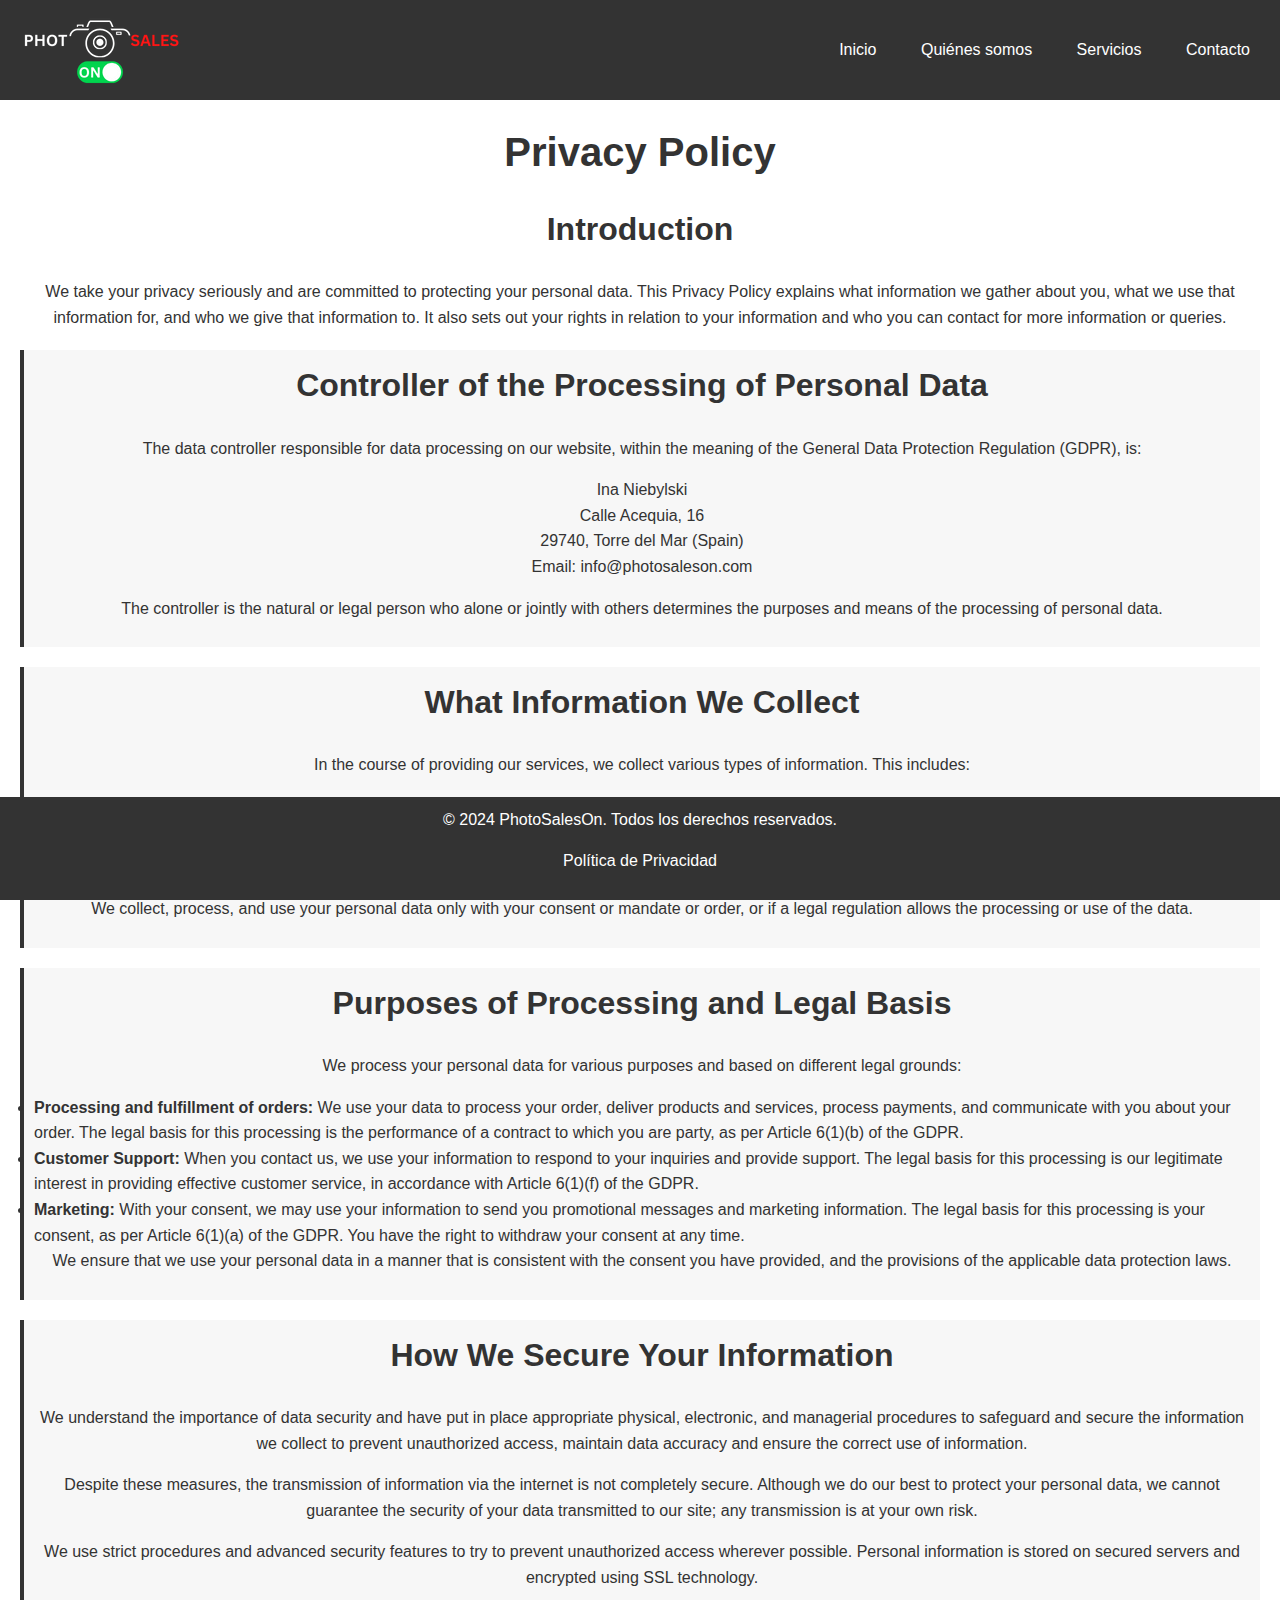
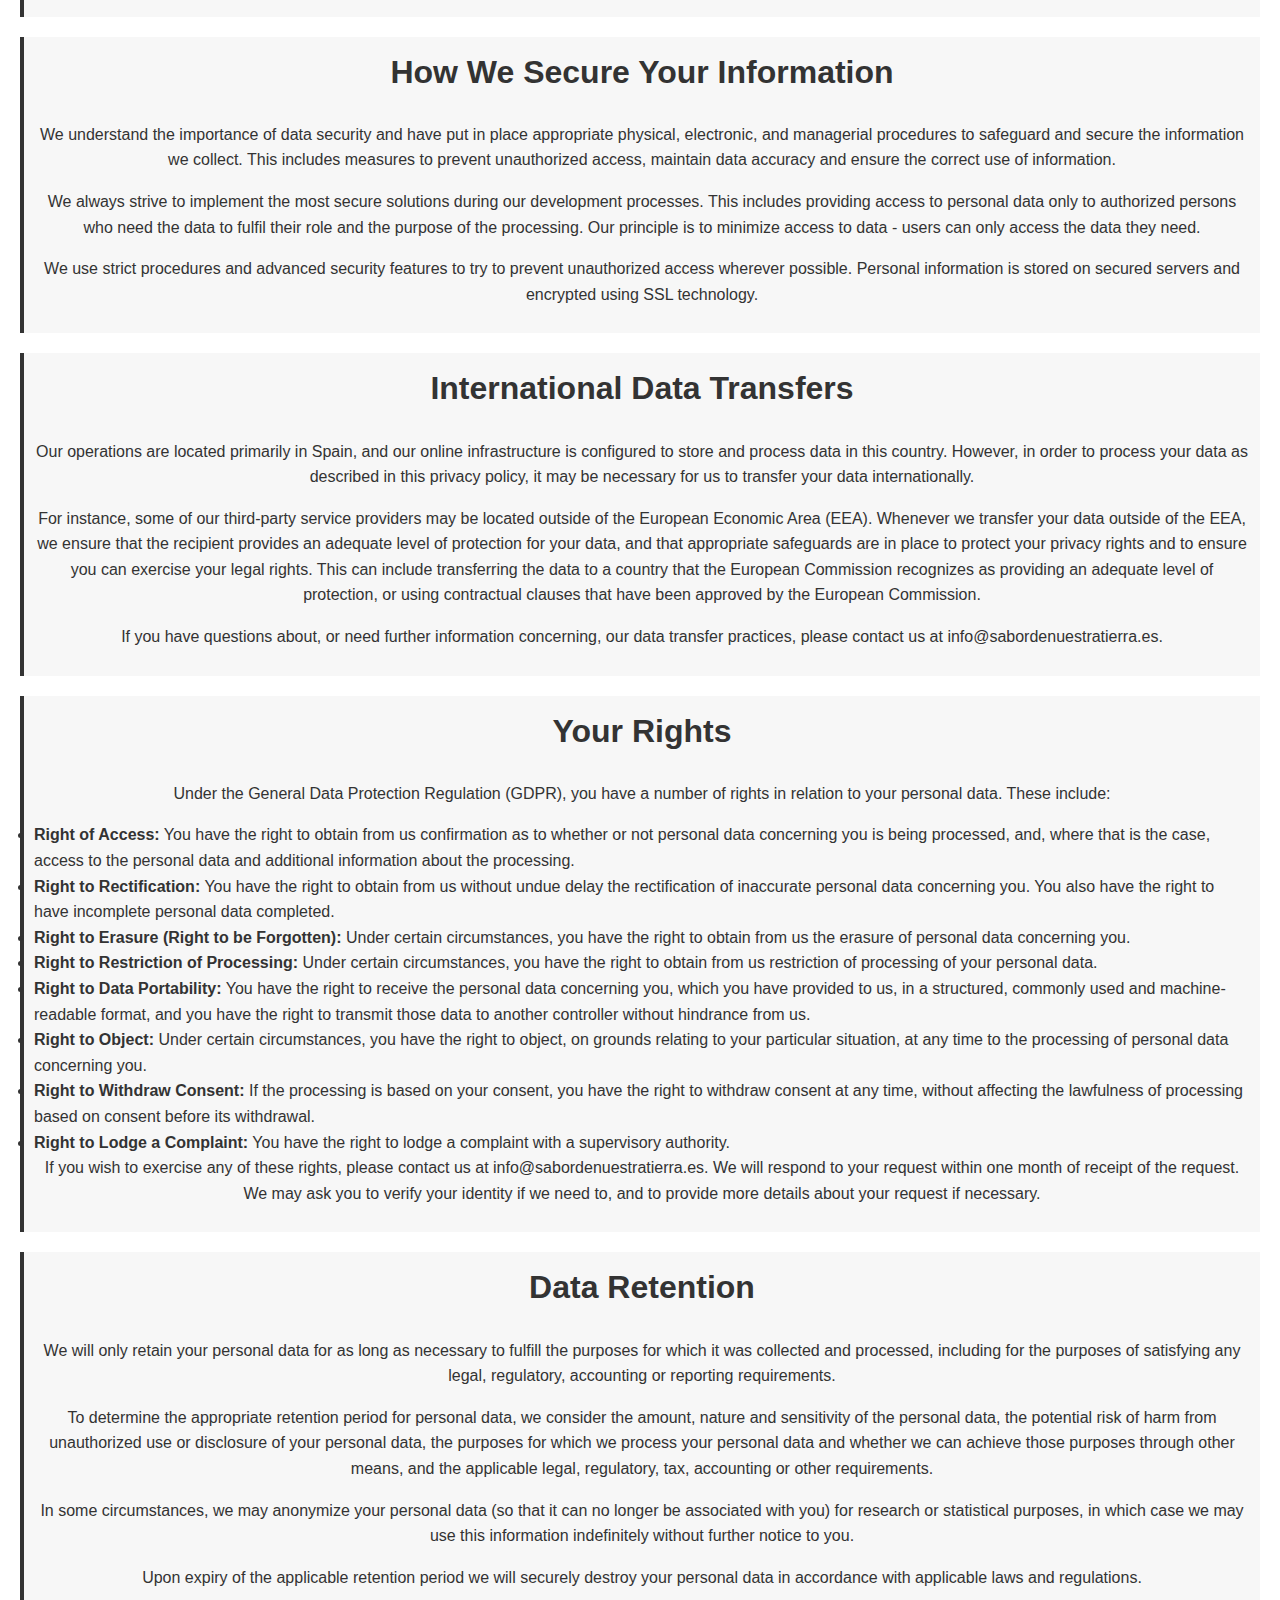
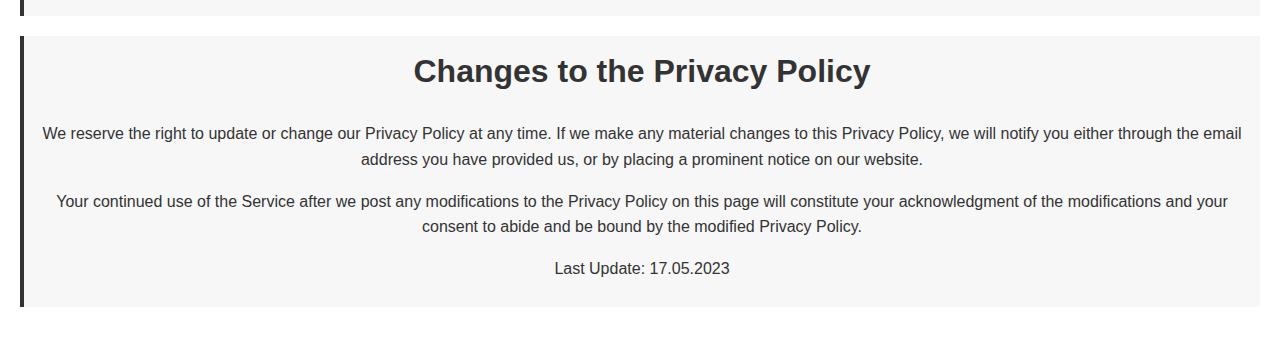
==== privacy-policy.html @ c7219865 "Add files via upload" ====
<!DOCTYPE html>
<html lang="en">
<head>
    <meta charset="UTF-8">
    <meta name="viewport" content="width=device-width, initial-scale=1.0">
    <title>Política de Privacidad - PhotoSalesOn</title>
    <link rel="stylesheet" href="style.css">
</head>
<body>

<!-- Navbar -->
<nav class="navbar">
    <div class="brand-title">
        <img src="logo.png" alt="PhotoSalesOn Logo" height="80">
    </div>
    <div class="navbar-links">
        <ul>
            <li><a href="#home">Inicio</a></li>
            <li><a href="#about">Quiénes somos</a></li>
            <li><a href="#services">Servicios</a></li>
            <li><a href="#contact">Contacto</a></li>
        </ul>
    </div>
    <div class="toggle-button" onclick="toggleMenu()">
        <span class="bar"></span>
        <span class="bar"></span>
        <span class="bar"></span>
    </div>
</nav>

<main>
    <h1>Privacy Policy</h1>
    <h2>Introduction</h2>
    <p>
      We take your privacy seriously and are committed to protecting your personal data. This Privacy Policy explains what information we gather about you, what we use that information for, and who we give that information to. It also sets out your rights in relation to your information and who you can contact for more information or queries.
    </p>
  </div>
  <div class="legal-text">
  <h2>Controller of the Processing of Personal Data</h2>
    <p>
      The data controller responsible for data processing on our website, within the meaning of the General Data Protection Regulation (GDPR), is:
    </p>
    <p>
      Ina Niebylski<br />
      Calle Acequia, 16<br />
      29740, Torre del Mar (Spain)<br />
      Email: info@photosaleson.com
    </p>
    <p>
      The controller is the natural or legal person who alone or jointly with others determines the purposes and means of the processing of personal data.
    </p>
  </div>
  <div class="legal-text">
  <h2>What Information We Collect</h2>
    <p>
      In the course of providing our services, we collect various types of information. This includes:
    </p>
    <ul>
      <li>Contact Data (e.g., email, telephone numbers)</li>
      <li>Content Data (e.g., text input)</li>
      <li>Usage Data (e.g., visited websites, interest in content, access times)</li>
      <li>Meta/Communication Data (e.g., device information, IP addresses)</li>
    </ul>
    <p>
      We collect, process, and use your personal data only with your consent or mandate or order, or if a legal regulation allows the processing or use of the data.
    </p>
  </div>
  <div class="legal-text">
  <h2>Purposes of Processing and Legal Basis</h2>
<p>
We process your personal data for various purposes and based on different legal grounds:
</p>
<ul>
<li><strong>Processing and fulfillment of orders:</strong> We use your data to process your order, deliver products and services, process payments, and communicate with you about your order. The legal basis for this processing is the performance of a contract to which you are party, as per Article 6(1)(b) of the GDPR.</li>
<li><strong>Customer Support:</strong> When you contact us, we use your information to respond to your inquiries and provide support. The legal basis for this processing is our legitimate interest in providing effective customer service, in accordance with Article 6(1)(f) of the GDPR.</li>
<li><strong>Marketing:</strong> With your consent, we may use your information to send you promotional messages and marketing information. The legal basis for this processing is your consent, as per Article 6(1)(a) of the GDPR. You have the right to withdraw your consent at any time.</li>
</ul>
<p>
We ensure that we use your personal data in a manner that is consistent with the consent you have provided, and the provisions of the applicable data protection laws.
</p>
  </div>
  <div class="legal-text">
  <h2>How We Secure Your Information</h2>
<p>
We understand the importance of data security and have put in place appropriate physical, electronic, and managerial procedures to safeguard and secure the information we collect to prevent unauthorized access, maintain data accuracy and ensure the correct use of information.
</p>
<p>
Despite these measures, the transmission of information via the internet is not completely secure. Although we do our best to protect your personal data, we cannot guarantee the security of your data transmitted to our site; any transmission is at your own risk.
</p>
<p>
We use strict procedures and advanced security features to try to prevent unauthorized access wherever possible. Personal information is stored on secured servers and encrypted using SSL technology.
</p>
  </div>
  <div class="legal-text">
  <h2>How We Secure Your Information</h2>
<p>
We understand the importance of data security and have put in place appropriate physical, electronic, and managerial procedures to safeguard and secure the information we collect. This includes measures to prevent unauthorized access, maintain data accuracy and ensure the correct use of information.
</p>
<p>
We always strive to implement the most secure solutions during our development processes. This includes providing access to personal data only to authorized persons who need the data to fulfil their role and the purpose of the processing. Our principle is to minimize access to data - users can only access the data they need.
</p>
<p>
We use strict procedures and advanced security features to try to prevent unauthorized access wherever possible. Personal information is stored on secured servers and encrypted using SSL technology.
</p>

  </div>
  <div class="legal-text">
  <h2>International Data Transfers</h2>
<p>
Our operations are located primarily in Spain, and our online infrastructure is configured to store and process data in this country. However, in order to process your data as described in this privacy policy, it may be necessary for us to transfer your data internationally.
</p>
<p>
For instance, some of our third-party service providers may be located outside of the European Economic Area (EEA). Whenever we transfer your data outside of the EEA, we ensure that the recipient provides an adequate level of protection for your data, and that appropriate safeguards are in place to protect your privacy rights and to ensure you can exercise your legal rights. This can include transferring the data to a country that the European Commission recognizes as providing an adequate level of protection, or using contractual clauses that have been approved by the European Commission.
</p>
<p>
If you have questions about, or need further information concerning, our data transfer practices, please contact us at info@sabordenuestratierra.es.
</p>

  </div>
  <div class="legal-text">
  <h2>Your Rights</h2>
<p>
Under the General Data Protection Regulation (GDPR), you have a number of rights in relation to your personal data. These include:
</p>

<ul>
<li><strong>Right of Access:</strong> You have the right to obtain from us confirmation as to whether or not personal data concerning you is being processed, and, where that is the case, access to the personal data and additional information about the processing.</li>

<li><strong>Right to Rectification:</strong> You have the right to obtain from us without undue delay the rectification of inaccurate personal data concerning you. You also have the right to have incomplete personal data completed.</li>

<li><strong>Right to Erasure (Right to be Forgotten):</strong> Under certain circumstances, you have the right to obtain from us the erasure of personal data concerning you.</li>

<li><strong>Right to Restriction of Processing:</strong> Under certain circumstances, you have the right to obtain from us restriction of processing of your personal data.</li>

<li><strong>Right to Data Portability:</strong> You have the right to receive the personal data concerning you, which you have provided to us, in a structured, commonly used and machine-readable format, and you have the right to transmit those data to another controller without hindrance from us.</li>

<li><strong>Right to Object:</strong> Under certain circumstances, you have the right to object, on grounds relating to your particular situation, at any time to the processing of personal data concerning you.</li>

<li><strong>Right to Withdraw Consent:</strong> If the processing is based on your consent, you have the right to withdraw consent at any time, without affecting the lawfulness of processing based on consent before its withdrawal.</li>

<li><strong>Right to Lodge a Complaint:</strong> You have the right to lodge a complaint with a supervisory authority.</li>
</ul>

<p>
If you wish to exercise any of these rights, please contact us at info@sabordenuestratierra.es. We will respond to your request within one month of receipt of the request. We may ask you to verify your identity if we need to, and to provide more details about your request if necessary.
</p>


  </div>
  <div class="legal-text">
  <h2>Data Retention</h2>
<p>
We will only retain your personal data for as long as necessary to fulfill the purposes for which it was collected and processed, including for the purposes of satisfying any legal, regulatory, accounting or reporting requirements.
</p>

<p>
To determine the appropriate retention period for personal data, we consider the amount, nature and sensitivity of the personal data, the potential risk of harm from unauthorized use or disclosure of your personal data, the purposes for which we process your personal data and whether we can achieve those purposes through other means, and the applicable legal, regulatory, tax, accounting or other requirements.
</p>

<p>
In some circumstances, we may anonymize your personal data (so that it can no longer be associated with you) for research or statistical purposes, in which case we may use this information indefinitely without further notice to you.
</p>

<p>
Upon expiry of the applicable retention period we will securely destroy your personal data in accordance with applicable laws and regulations.
</p>

  </div>
  <div class="legal-text">
  <h2>Changes to the Privacy Policy</h2>
<p>
We reserve the right to update or change our Privacy Policy at any time. If we make any material changes to this Privacy Policy, we will notify you either through the email address you have provided us, or by placing a prominent notice on our website.
</p>

<p>
Your continued use of the Service after we post any modifications to the Privacy Policy on this page will constitute your acknowledgment of the modifications and your consent to abide and be bound by the modified Privacy Policy.
</p>

<p>
Last Update: 17.05.2023</p>
</main>

<footer>
    <p>© 2024 PhotoSalesOn. Todos los derechos reservados.</p>
    <p><a href="privacy-policy.html">Política de Privacidad</a></p>
</footer>

</body>
</html>
---- style.css ----
/* Reset and base styles */
* {
    box-sizing: border-box;
    margin: 0;
    padding: 0;
}

body {
    font-family: 'Arial', sans-serif;
    line-height: 1.6;
    color: #333;
    padding: 0;
    margin: 0;
}

/* Main content styles */
main {
    padding: 20px;
}

/* Navbar styles */
.navbar {
    background-color: #333;
    color: white;
    display: flex;
    align-items: center;
    justify-content: space-between;
    padding: 10px;
    position: relative; /* Added to support absolute positioning of the toggle button */
}

.brand-title {
    font-size: 1.5em;
}

.navbar-links ul {
    list-style: none;
}

.navbar-links li {
    display: inline;
    padding: 0 20px;
}

.navbar-links a {
    text-decoration: none;
    color: white;
    transition: color 0.3s ease;
}

.navbar-links a:hover {
    color: #0088a9;
}

/*H1 and H2 styles */
h1 {
font-size: 2.5em; 
margin-bottom: 0.5em;
text-align: center;
}

h2 {
    font-size: 2em; /* 32px if the base font size is 16px */
    margin-bottom: 0.75em;
    text-align: center;
 }
    
    /* Text content styles */
p {
    font-size: 1em; 
    margin-bottom: 1em; 
    text-align: center;
}
    
    /* Image styles */
img {
    max-width: 100%;
    height: auto; 
    margin-bottom: 1em; 
    display: block; /* Images are inline by default, so set them to block to enable margin auto */
    margin: 0 auto; /* This will center the image in the container */
    /* other styles */
}

.legal-text {
    margin: 20px 0; /* Add some vertical spacing around the legal text */
    padding: 10px; /* Add some padding inside the legal text sections */
    background-color: #f7f7f7; /* A light background color for contrast (optional) */
    border-left: 4px solid #333; /* A left border for styling (optional) */
}

#home {
    padding-top: 0; /* Remove padding at the top of the home section if needed */
    display: block;
    width: 100%;
}
#banner-section {
    background-color: #333; 
}

.banner-image {
    display: block;
    max-width: 1200px; /* Set maximum width for the image */
    max-height: 400px; /* Keep the original height to prevent pixelation */
    height: auto; /* Maintain aspect ratio */
    margin: 0 auto; /* Center the banner */
    background-color: #333; 
}

    
    /* Contact form styles */
form {
    max-width: 600px; 
    margin: 2em auto;
    display: block; /* Ensure the form is a block-level element */
    margin: 0 auto; /* Center the form in the container */
    /* other styles */
}
    
form label {
    display: block; /* Make labels block-level for easy styling */
    margin-bottom: 0.5em;
}
    
form input[type="text"],
form input[type="email"],
form textarea {
    width: 100%; 
    padding: 0.5em;
    margin-bottom: 1em; 
    border: 1px solid #ccc;
}
    
form button {
    padding: 0.5em 1em;
    background-color: #333;
    color: white;
    border: none;
    cursor: pointer;
}
    
form button:hover {
    background-color: #555; /* Slightly darker on hover */
}

/* Hamburger button styles */
.toggle-button {
    display: none; /* Hidden by default */
    cursor: pointer;
    position: absolute;
    top: 10px;
    right: 10px;
    z-index: 1000; /* Ensures it is on top of other elements */
}

.toggle-button .bar {
    display: block; /* Ensures bars are shown */
    height: 2px;
    width: 25px;
    background-color: white;
    margin: 5px 0; /* Adjust spacing between bars if needed */
}

/* Responsive styles */
@media (max-width: 600px) {

    .banner-image {
        width: 100%; /* Full width of the container */
        max-height: none; /* Allow the height to scale down */
        
    }

    .navbar {
        position: relative; /* Ensure navbar is positioned to contain absolute children */
        padding: 10px; /* Less padding on small screens */
    }

    .navbar-links {
        position: absolute;
        top: 80px; /* Adjust based on your navbar height */
        left: 0;
        right: 0;
        display: none;
        flex-direction: column;
        align-items: center;
        background-color: #333; /* Same as navbar for consistency */
        transition: all 0.3s ease; /* Smooth transition for the dropdown */
        width: 100%; /* Full width */
        z-index: 999; /* Ensure it stacks on top of other content */
    }

    .navbar-links ul {
        width: 100%;
        padding: 0;
    }

    .navbar-links li {
        display: block;
        text-align: center;
        width: 100%;
        padding: 15px 0; /* More padding for tap targets */
    }

    .toggle-button {
        display: block;
    }

    .navbar-links.active {
        display: flex;
    }
    h1 {
        font-size: 2em;
    }
    h2 {
        font-size: 1.5em;
    }
    /* Adjust form input and button sizes for easier interaction on touch devices */
    form input[type="text"],
    form input[type="email"],
    form textarea,
    form button {
    padding: 1em; /* Increase padding to create larger tap targets */
}

}


/* Content styles */
.content {
    padding: 16px;
}

/* Footer styles */
footer {
    background-color: #333;
    color: white;
    text-align: center;
    padding: 10px;
    position: fixed;
    bottom: 0;
    width: 100%;
}

footer a {
    color: white;
    text-decoration: none;
    padding: 0 10px;
}

footer a:hover {
    text-decoration: underline;
}
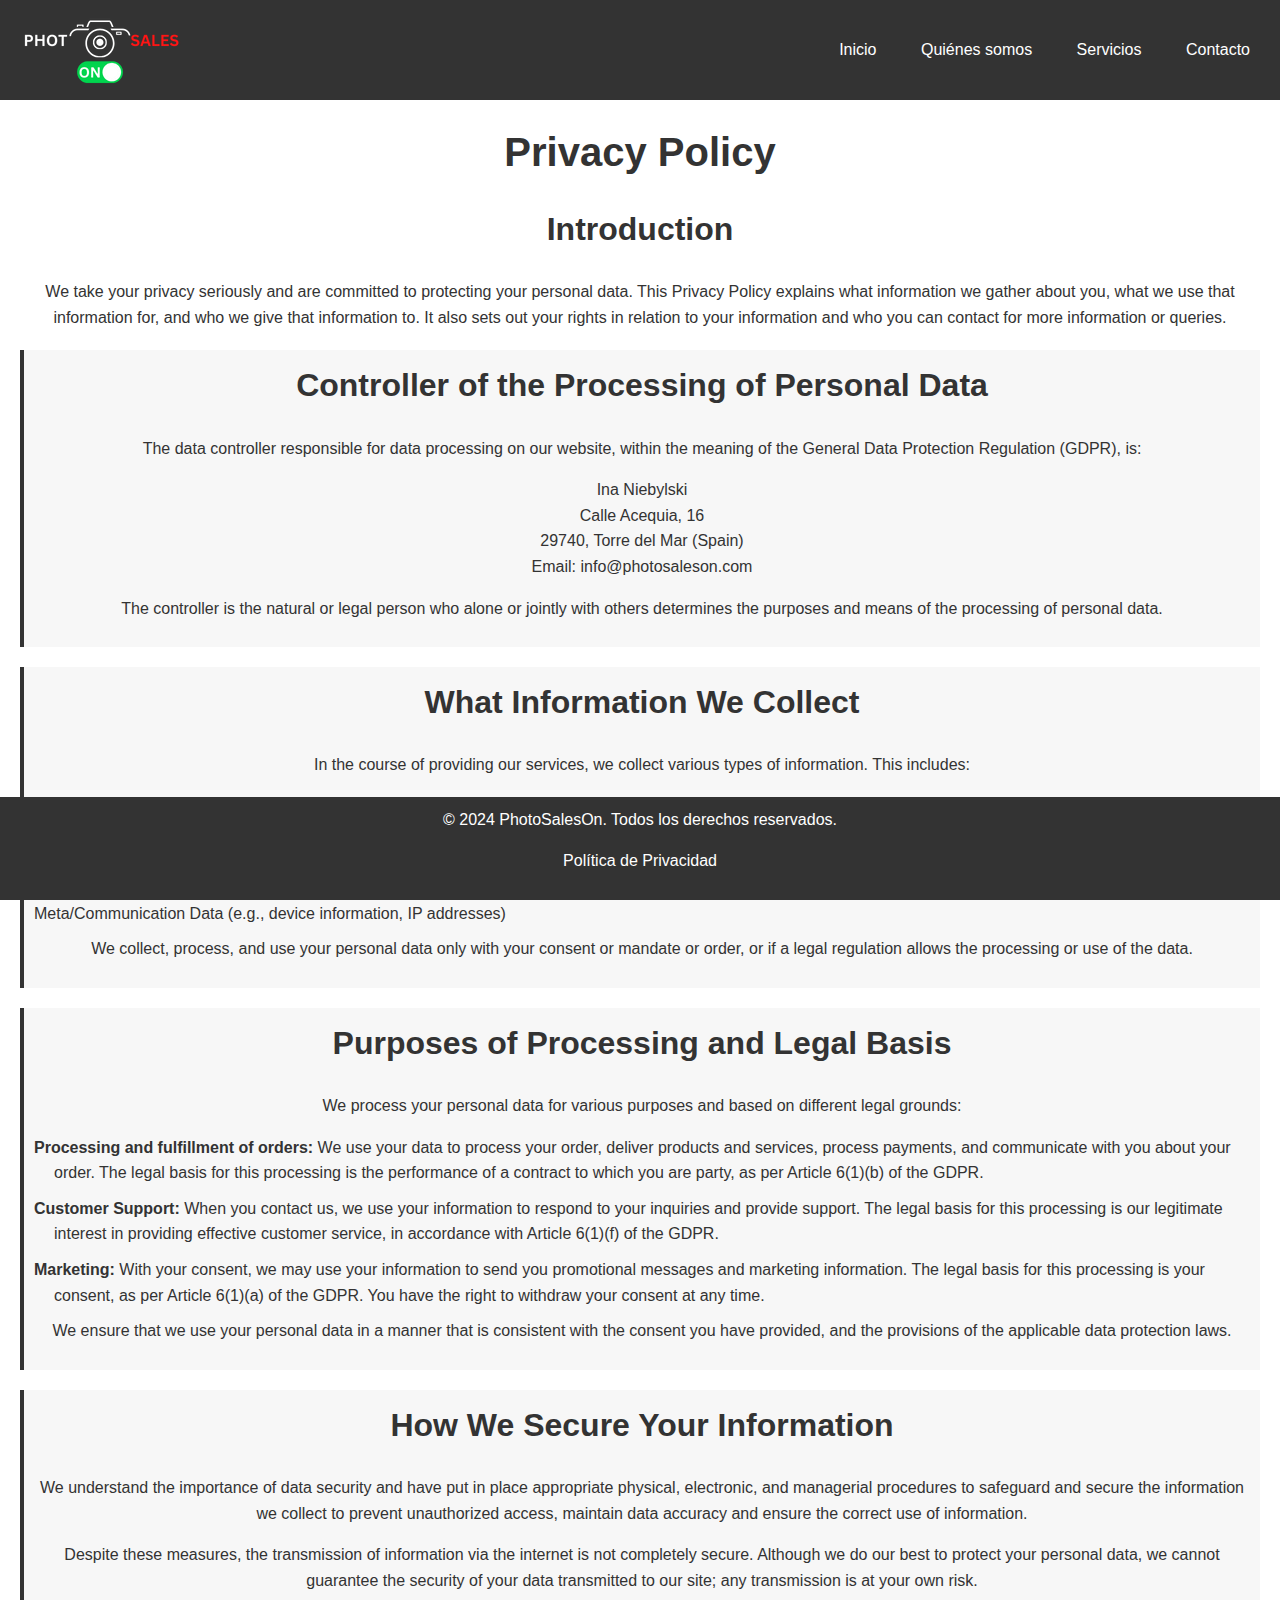
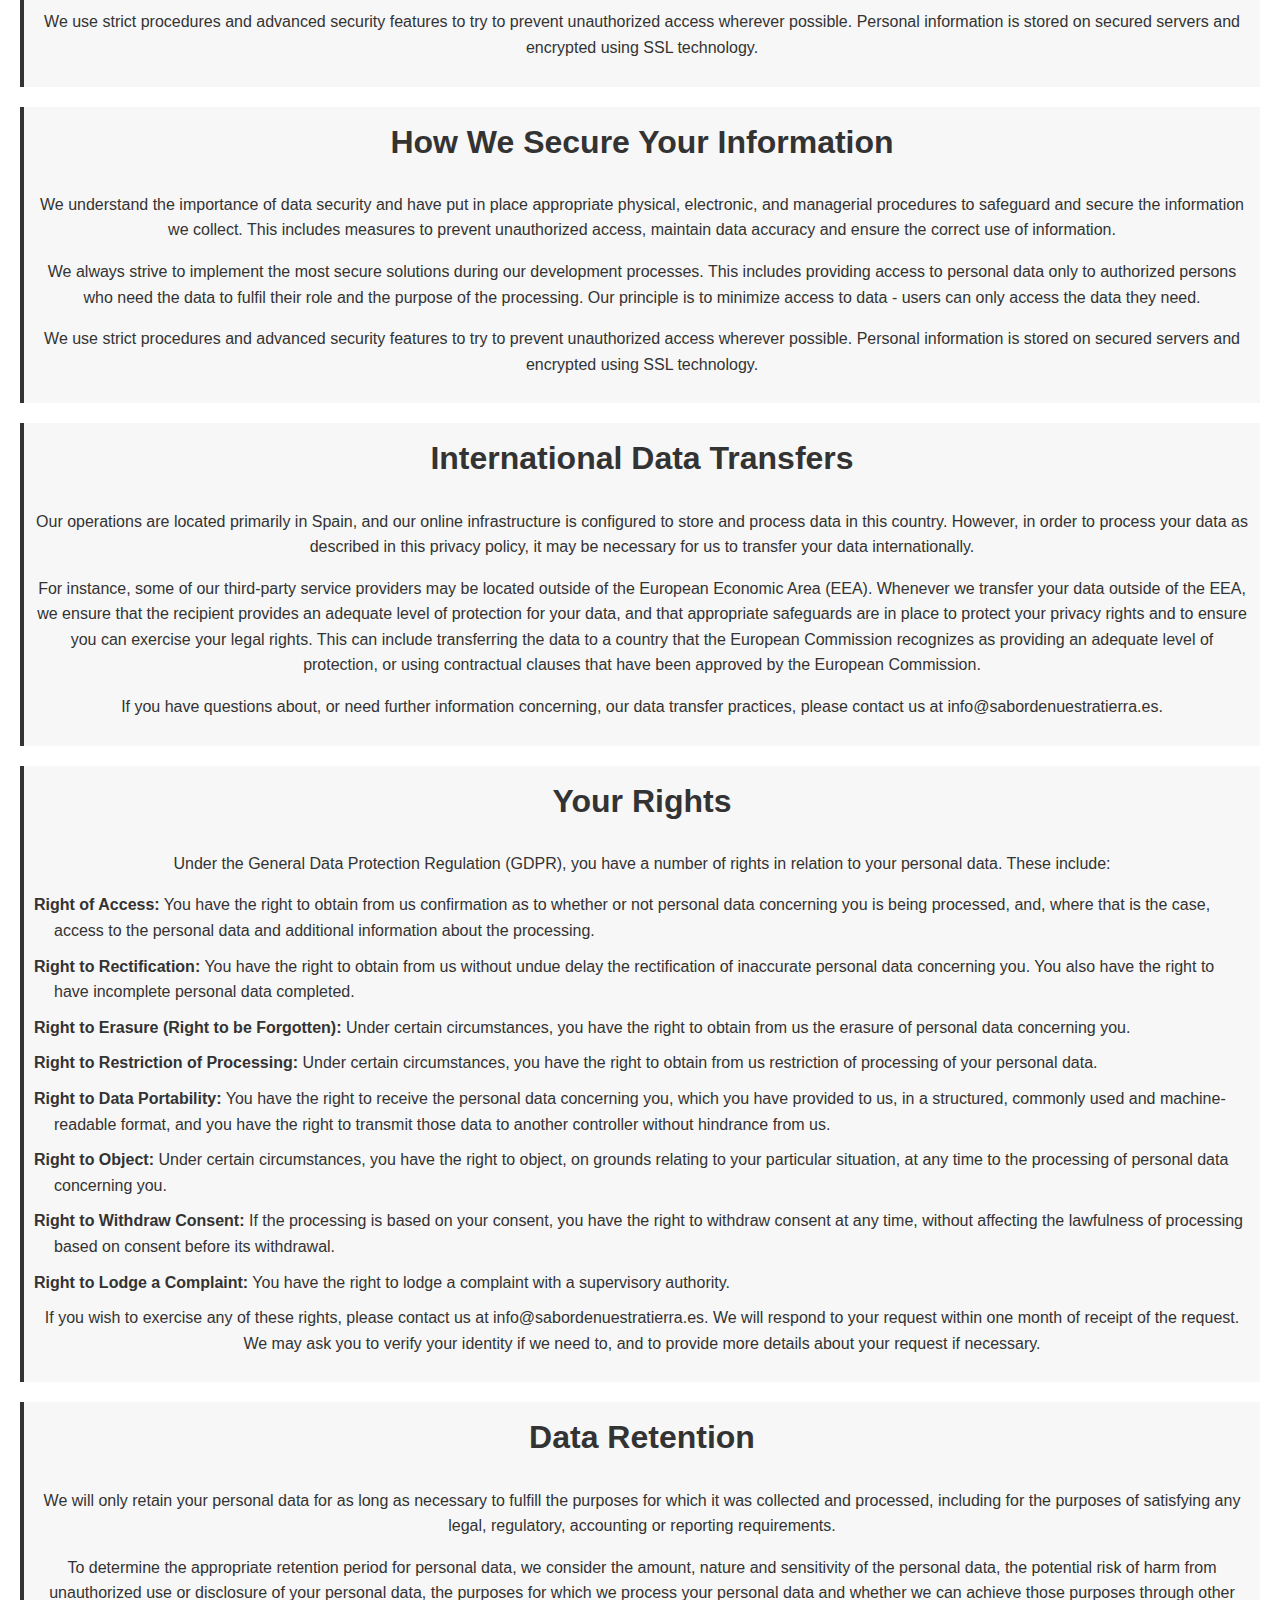
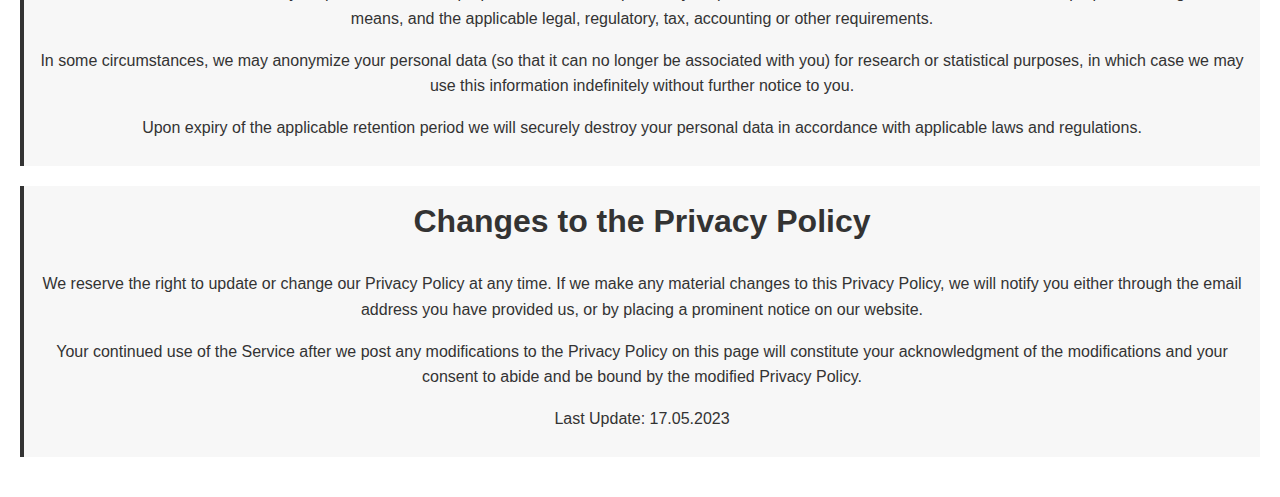
==== commit e83818e6: "Add files via upload" ====
--- a/privacy-policy.html
+++ b/privacy-policy.html
@@ -15,10 +15,10 @@
     </div>
     <div class="navbar-links">
         <ul>
-            <li><a href="#home">Inicio</a></li>
-            <li><a href="#about">Quiénes somos</a></li>
-            <li><a href="#services">Servicios</a></li>
-            <li><a href="#contact">Contacto</a></li>
+            <li><a href="./index.html">Inicio</a></li>
+            <li><a href="./index.html#about">Quiénes somos</a></li>
+            <li><a href="./index.html#services">Servicios</a></li>
+            <li><a href="./index.html#contact">Contacto</a></li>
         </ul>
     </div>
     <div class="toggle-button" onclick="toggleMenu()">
--- a/style.css
+++ b/style.css
@@ -87,6 +87,18 @@
     padding: 10px; /* Add some padding inside the legal text sections */
     background-color: #f7f7f7; /* A light background color for contrast (optional) */
     border-left: 4px solid #333; /* A left border for styling (optional) */
+}
+
+.legal-text ul {
+    list-style-position: outside; /* Position the bullet outside the padding area */
+    padding-left: 20px; /* Adjust this value as needed for your design */
+    list-style-type: none;
+}
+
+.legal-text li {
+    margin-bottom: 10px; /* Adds some space between list items */
+    text-indent: -20px; /* Adjusts text alignment if needed */
+    line-height: 1.6; /* Adjusts the line height for better readability */
 }
 
 #home {
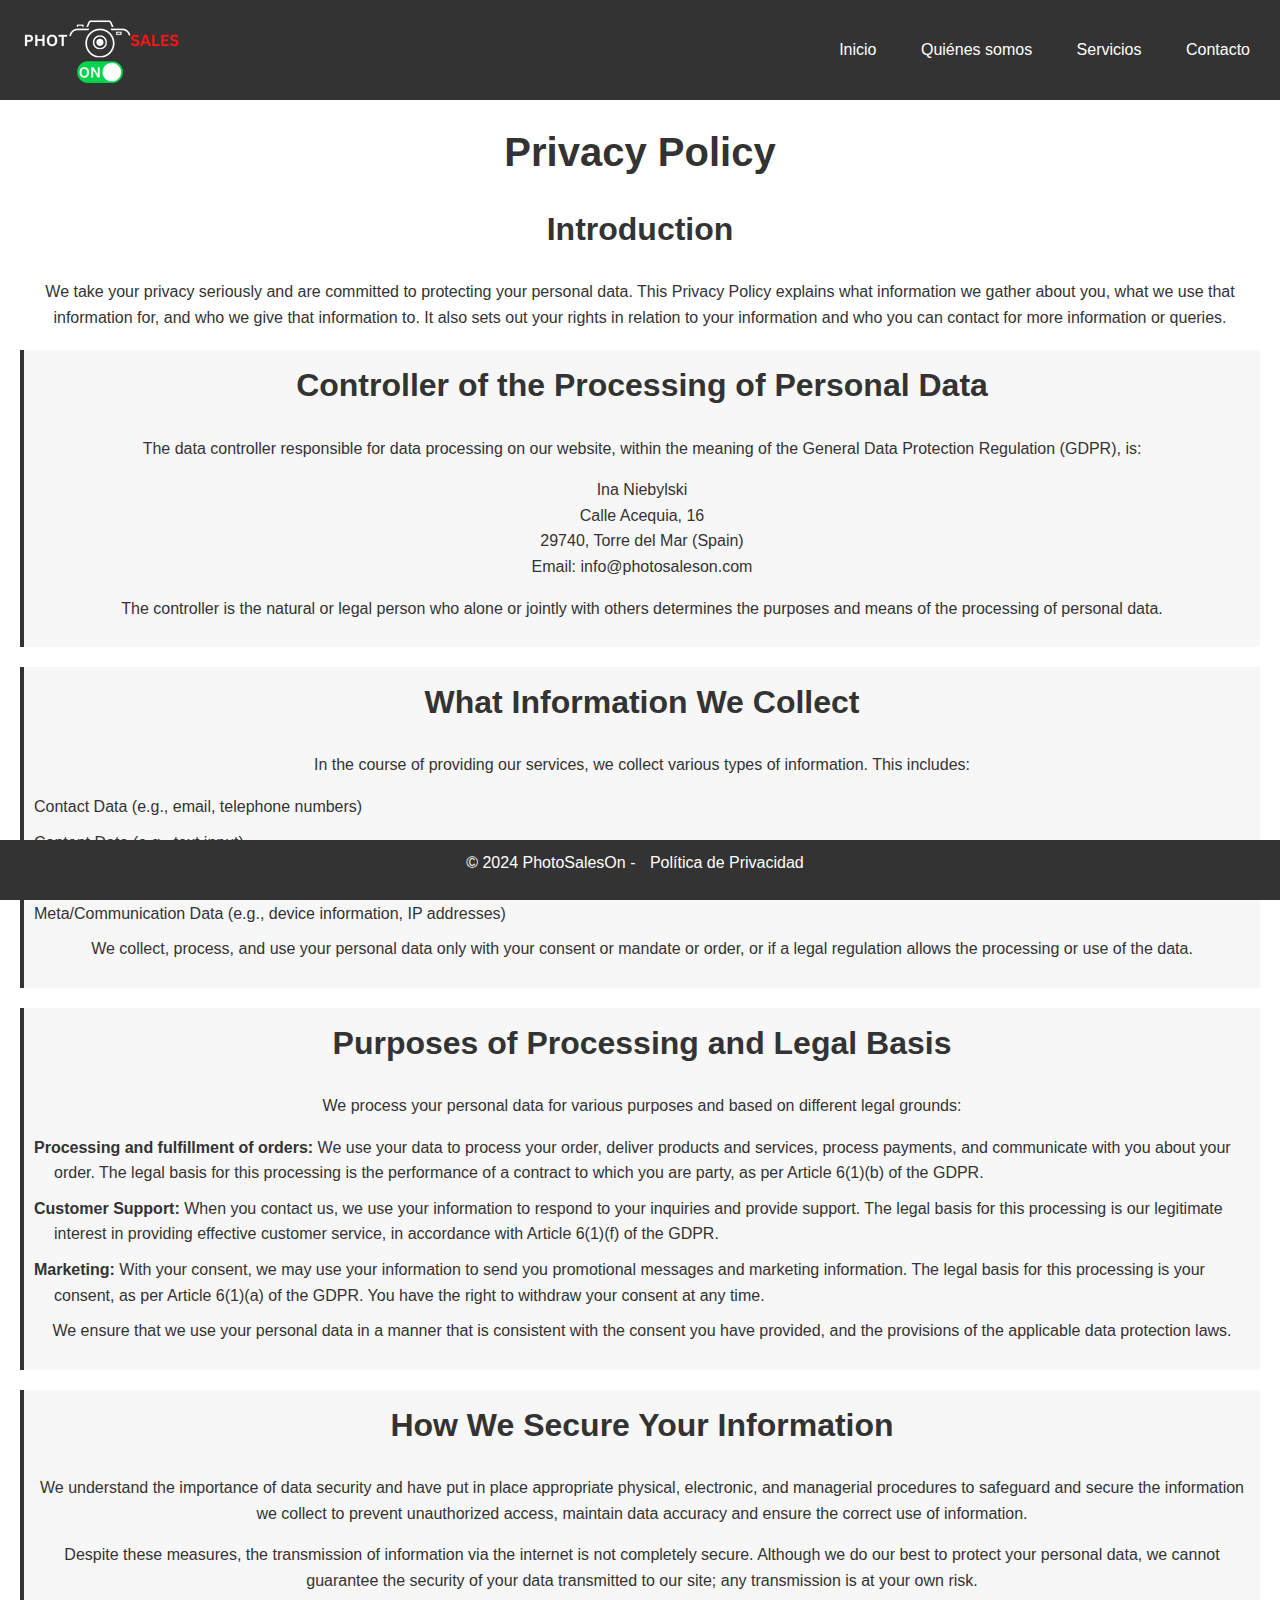
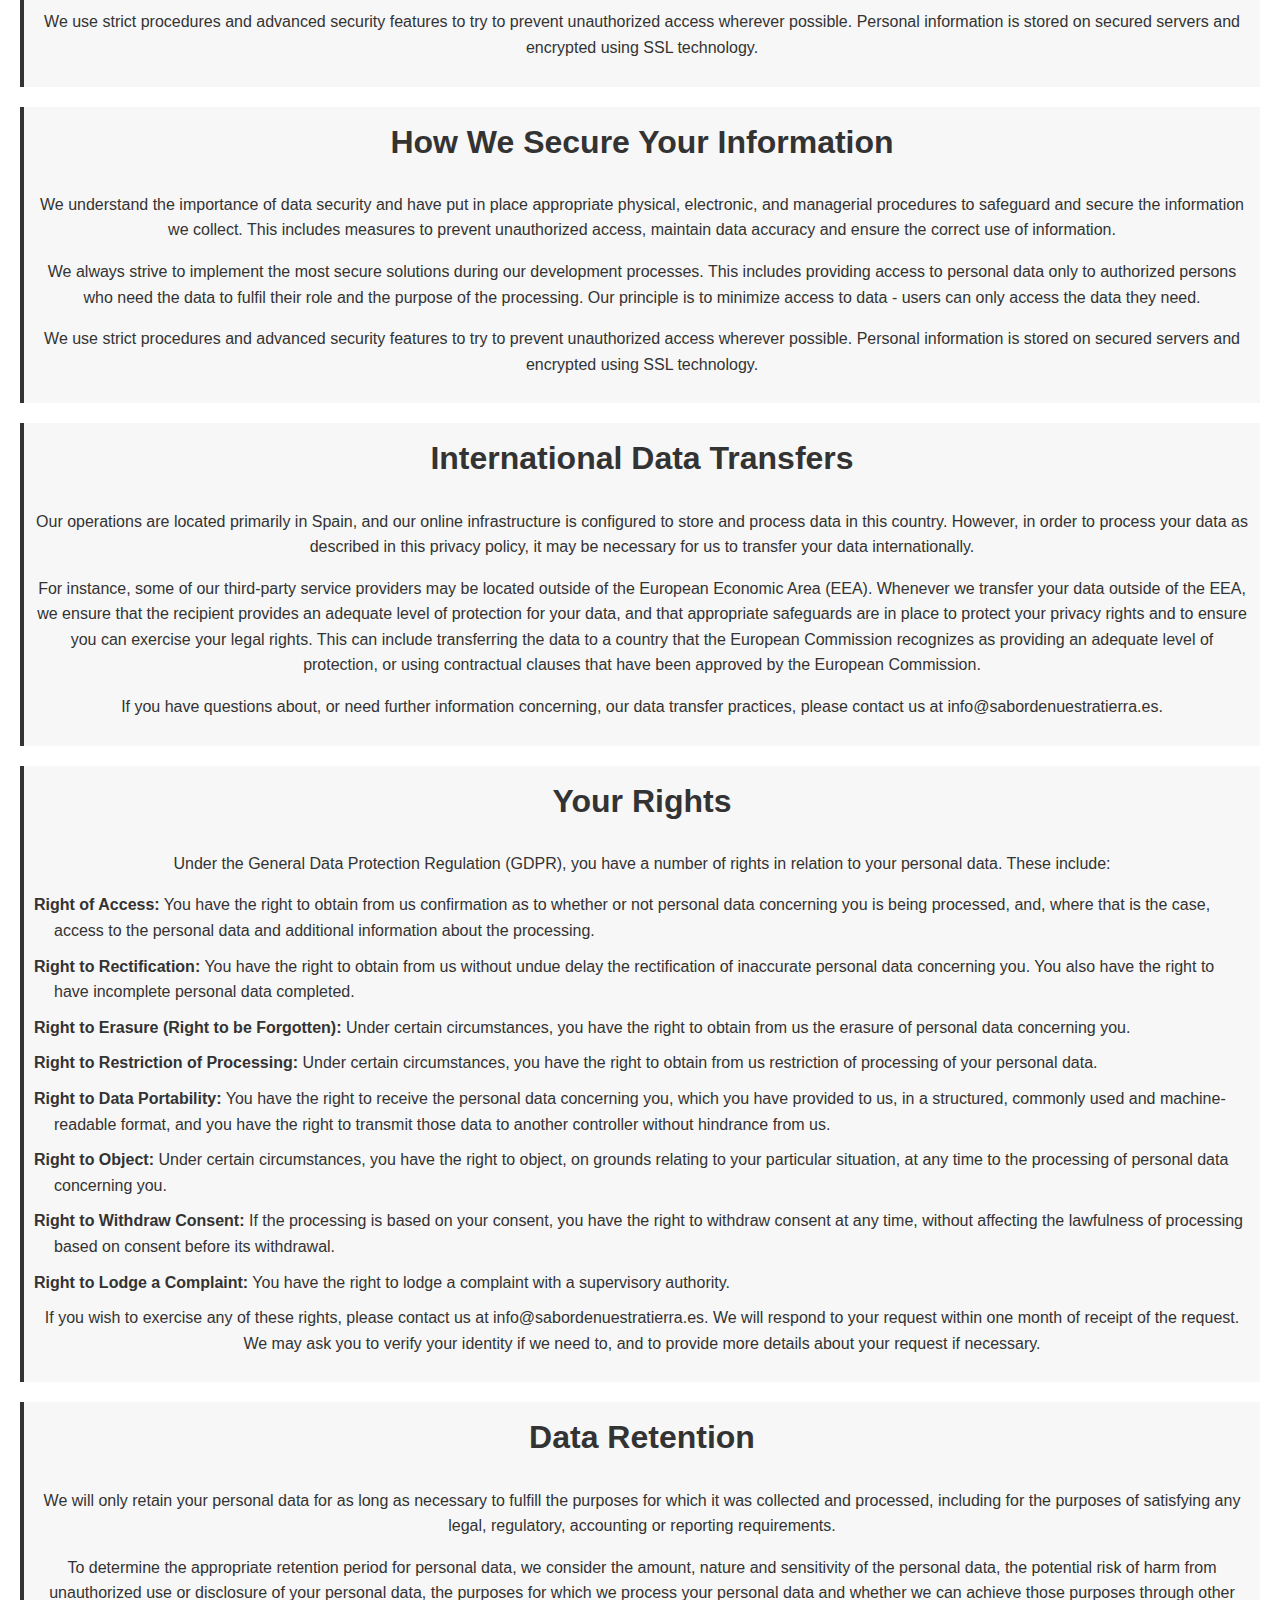
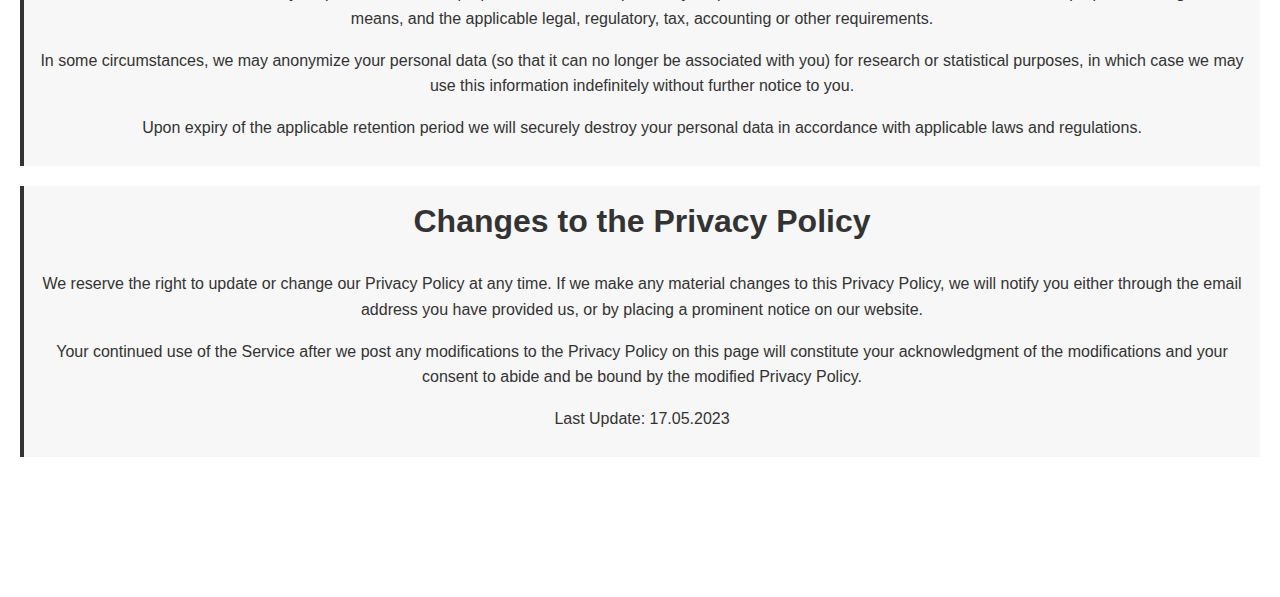
==== commit 7b9bb1dc: "Add files via upload" ====
--- a/privacy-policy.html
+++ b/privacy-policy.html
@@ -5,6 +5,8 @@
     <meta name="viewport" content="width=device-width, initial-scale=1.0">
     <title>Política de Privacidad - PhotoSalesOn</title>
     <link rel="stylesheet" href="style.css">
+    <link rel="icon" type="image/png" sizes="32x32" href="favicon.png">
+    <script src="script.js" defer></script>
 </head>
 <body>
 
@@ -181,8 +183,7 @@
 </main>
 
 <footer>
-    <p>© 2024 PhotoSalesOn. Todos los derechos reservados.</p>
-    <p><a href="privacy-policy.html">Política de Privacidad</a></p>
+    <p>© 2024 PhotoSalesOn - <a href="privacy-policy.html">Política de Privacidad</a></p>
 </footer>
 
 </body>
--- a/style.css
+++ b/style.css
@@ -11,6 +11,7 @@
     color: #333;
     padding: 0;
     margin: 0;
+    padding-bottom: 100px; /* Adjust this value so it's equal to or greater than the height of your footer */
 }
 
 /* Main content styles */
@@ -251,6 +252,7 @@
     position: fixed;
     bottom: 0;
     width: 100%;
+    height: 60px;
 }
 
 footer a {
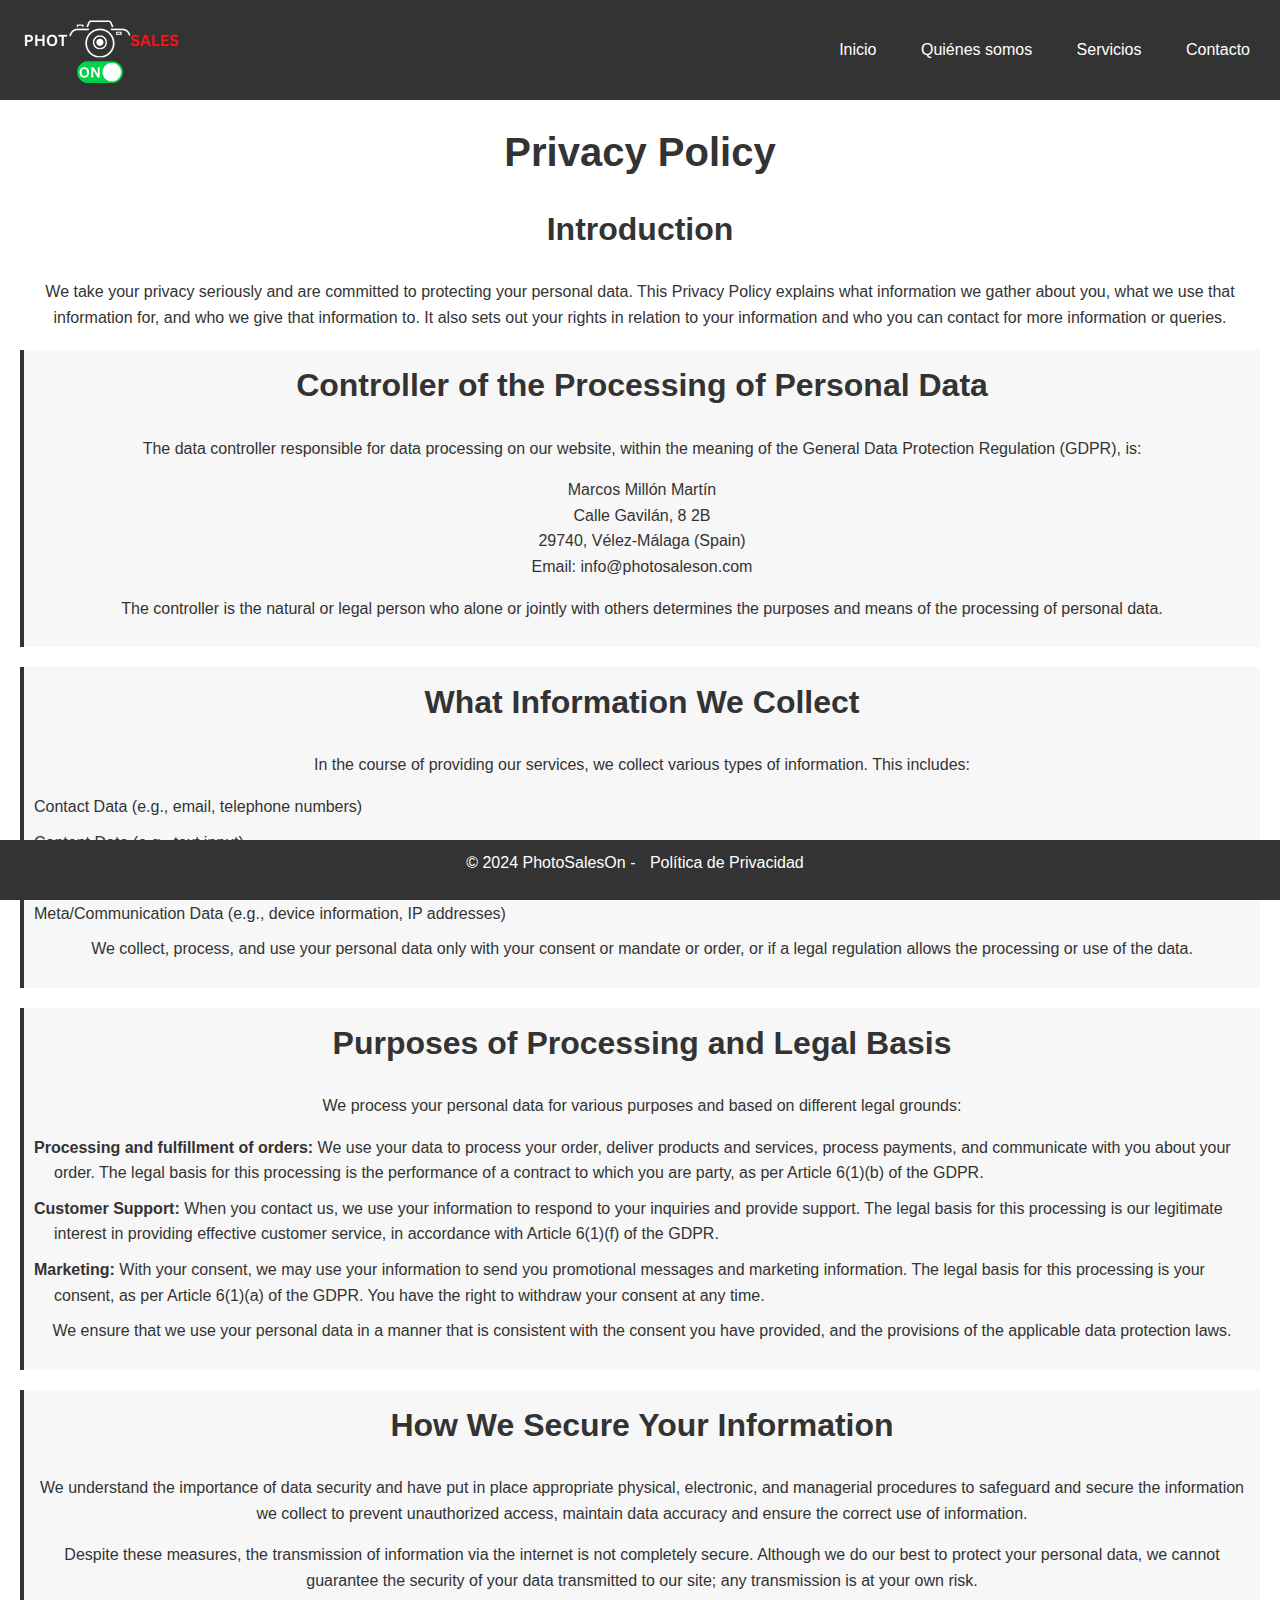
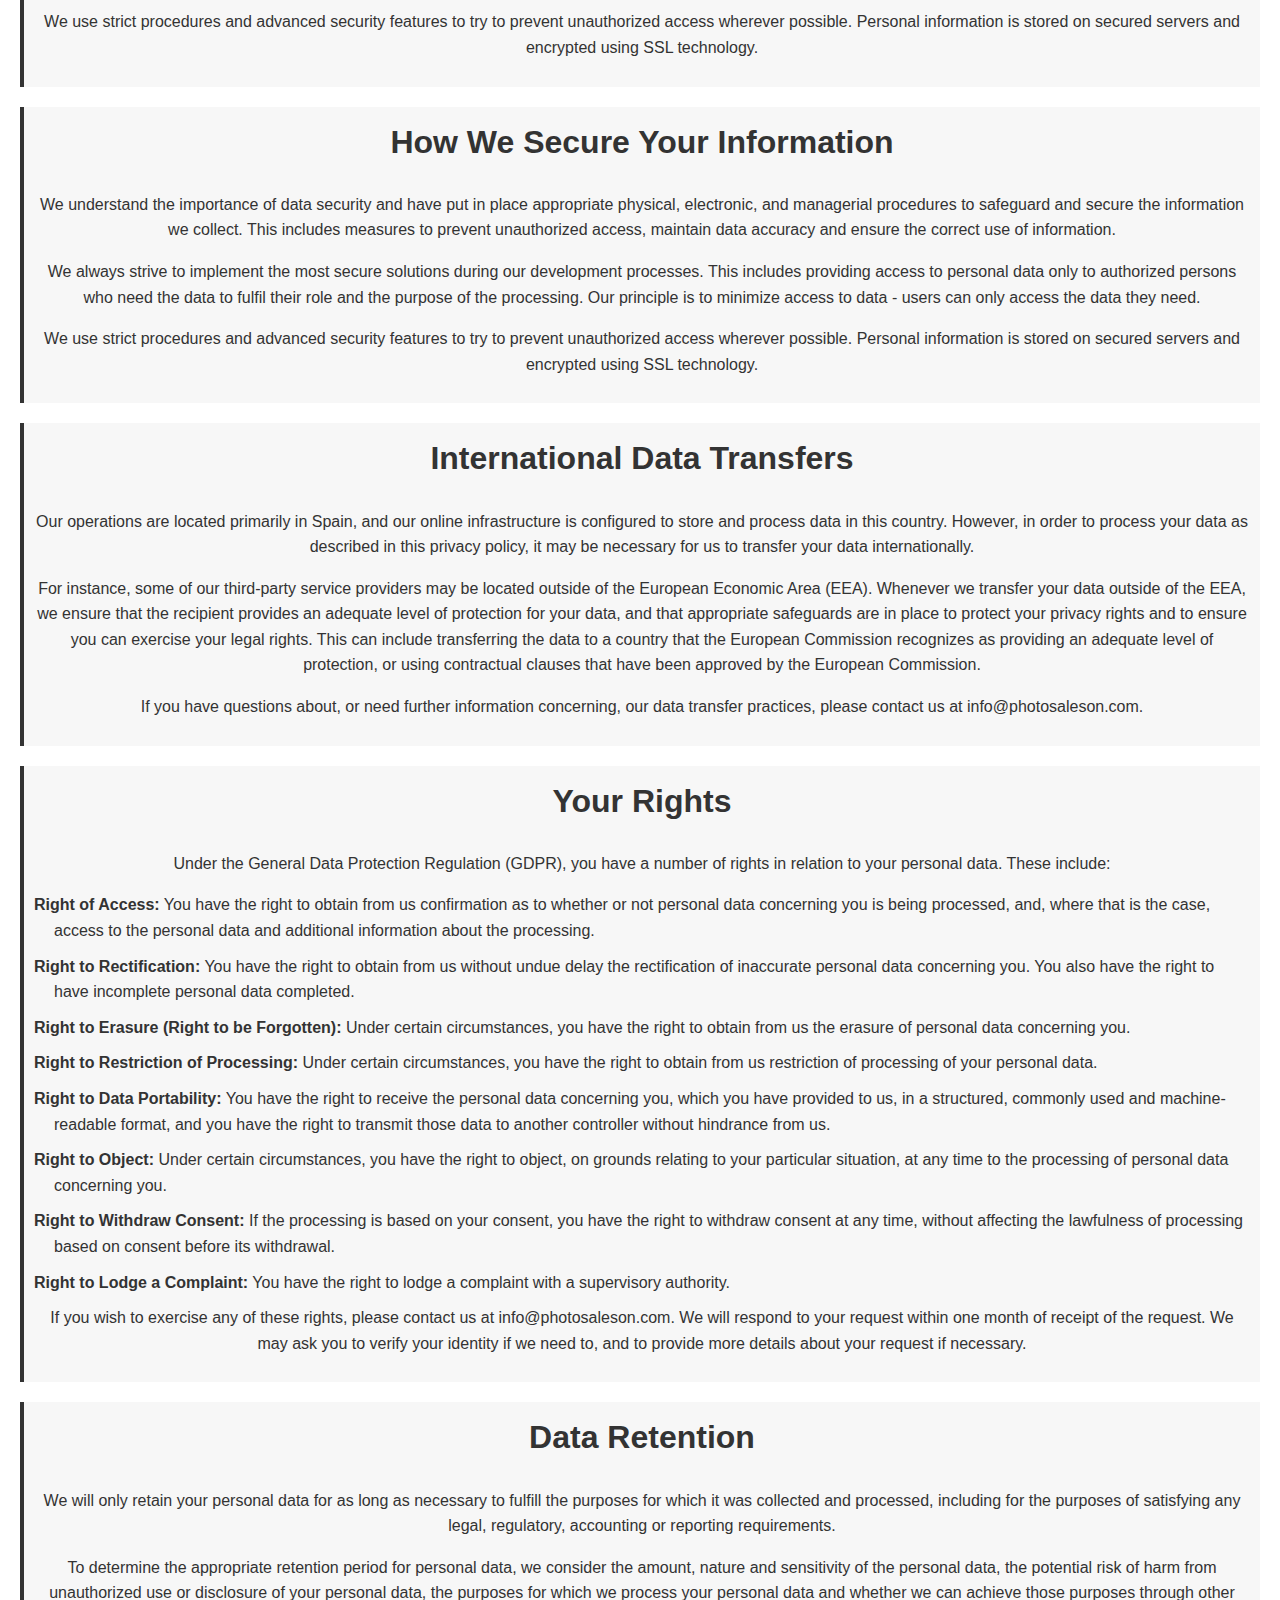
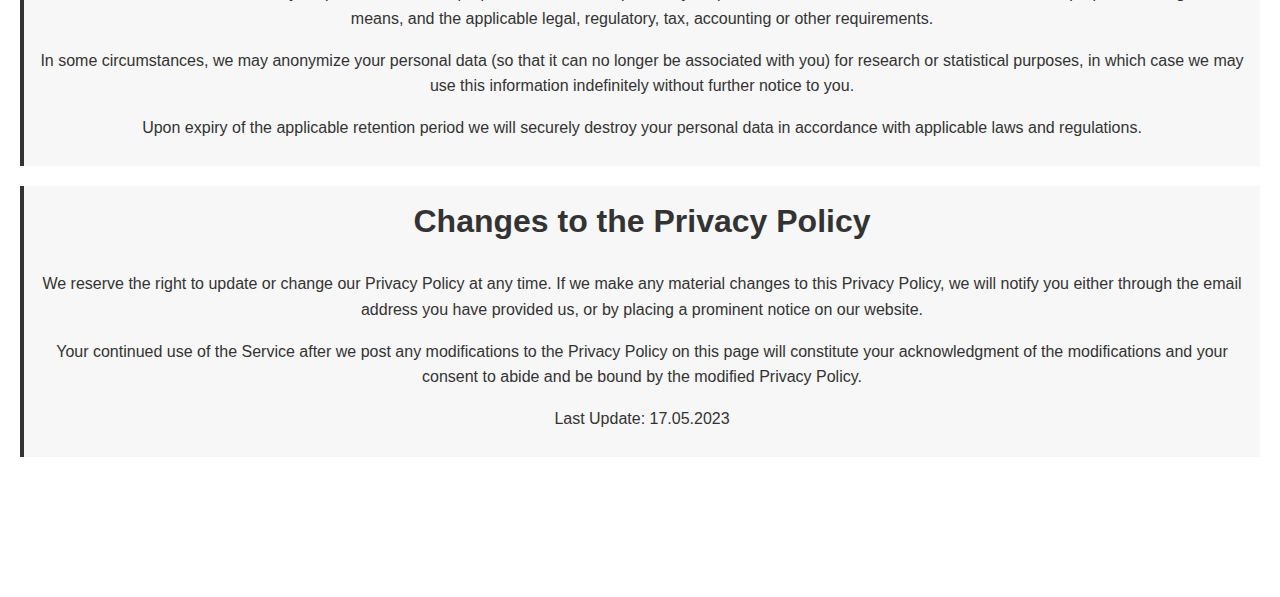
==== commit 9c77054c: "Add files via upload" ====
--- a/privacy-policy.html
+++ b/privacy-policy.html
@@ -13,7 +13,7 @@
 <!-- Navbar -->
 <nav class="navbar">
     <div class="brand-title">
-        <img src="logo.png" alt="PhotoSalesOn Logo" height="80">
+      <a href="./index.html"><img src="logo.png" alt="PhotoSalesOn Logo" height="80"></a>
     </div>
     <div class="navbar-links">
         <ul>
@@ -43,9 +43,9 @@
       The data controller responsible for data processing on our website, within the meaning of the General Data Protection Regulation (GDPR), is:
     </p>
     <p>
-      Ina Niebylski<br />
-      Calle Acequia, 16<br />
-      29740, Torre del Mar (Spain)<br />
+      Marcos Millón Martín<br />
+      Calle Gavilán, 8 2B<br />
+      29740, Vélez-Málaga (Spain)<br />
       Email: info@photosaleson.com
     </p>
     <p>
@@ -115,7 +115,7 @@
 For instance, some of our third-party service providers may be located outside of the European Economic Area (EEA). Whenever we transfer your data outside of the EEA, we ensure that the recipient provides an adequate level of protection for your data, and that appropriate safeguards are in place to protect your privacy rights and to ensure you can exercise your legal rights. This can include transferring the data to a country that the European Commission recognizes as providing an adequate level of protection, or using contractual clauses that have been approved by the European Commission.
 </p>
 <p>
-If you have questions about, or need further information concerning, our data transfer practices, please contact us at info@sabordenuestratierra.es.
+If you have questions about, or need further information concerning, our data transfer practices, please contact us at info@photosaleson.com.
 </p>
 
   </div>
@@ -144,7 +144,7 @@
 </ul>
 
 <p>
-If you wish to exercise any of these rights, please contact us at info@sabordenuestratierra.es. We will respond to your request within one month of receipt of the request. We may ask you to verify your identity if we need to, and to provide more details about your request if necessary.
+If you wish to exercise any of these rights, please contact us at info@photosaleson.com. We will respond to your request within one month of receipt of the request. We may ask you to verify your identity if we need to, and to provide more details about your request if necessary.
 </p>
 
 
